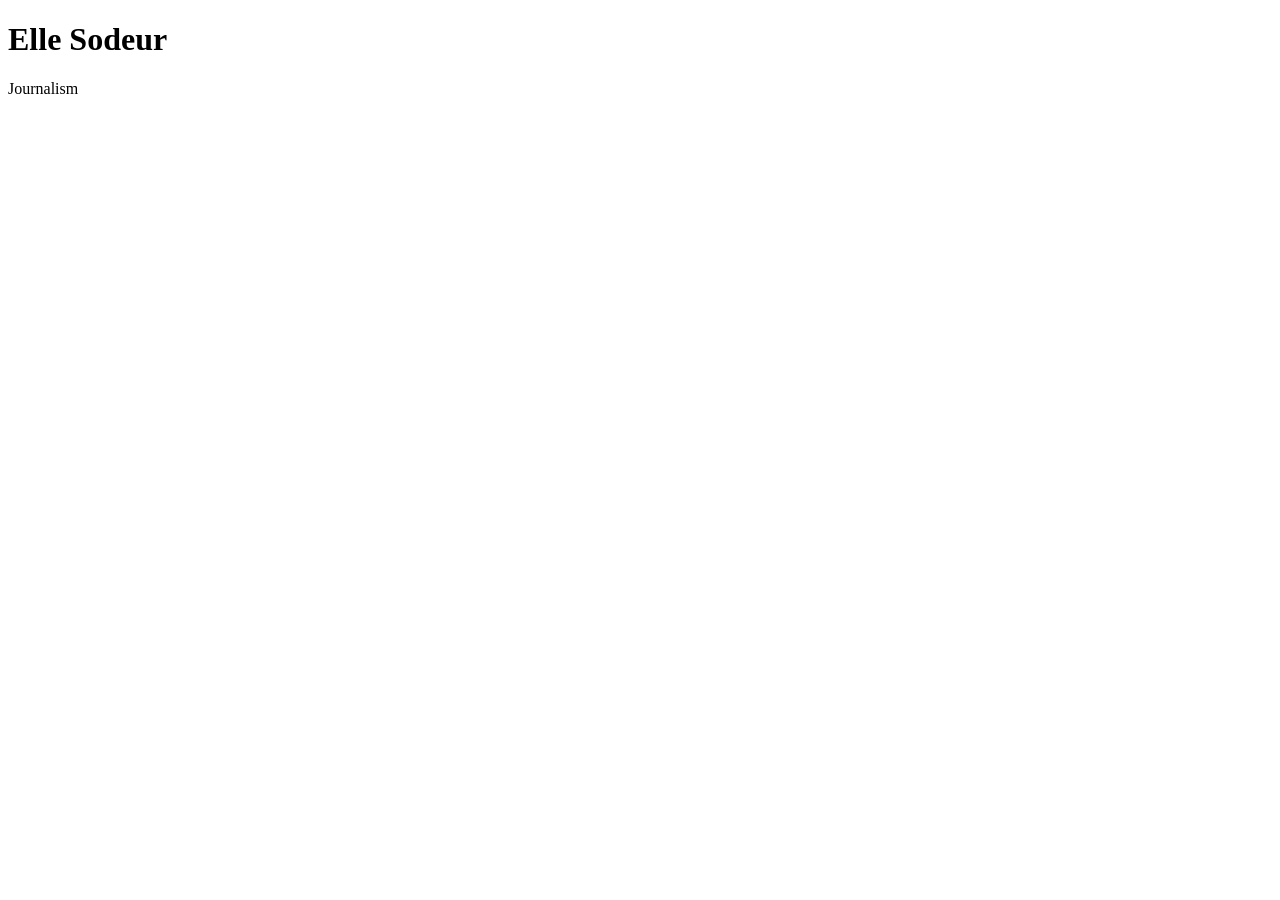
==== index.html @ db246307 "Initiall VSCode cimmit and push" ====
<!DOCTYPE html>
<html lang="en">
<head>
    <meta charset="UTF-8">
    <meta name="viewport" content="width=device-width, initial-scale=1.0">
    <title>Document</title>
     <link rel="stylesheet" href="style.css">
</head>
<body>
    <h1>Elle Sodeur</h1>
    <p>Journalism</p>
</body>
</html>
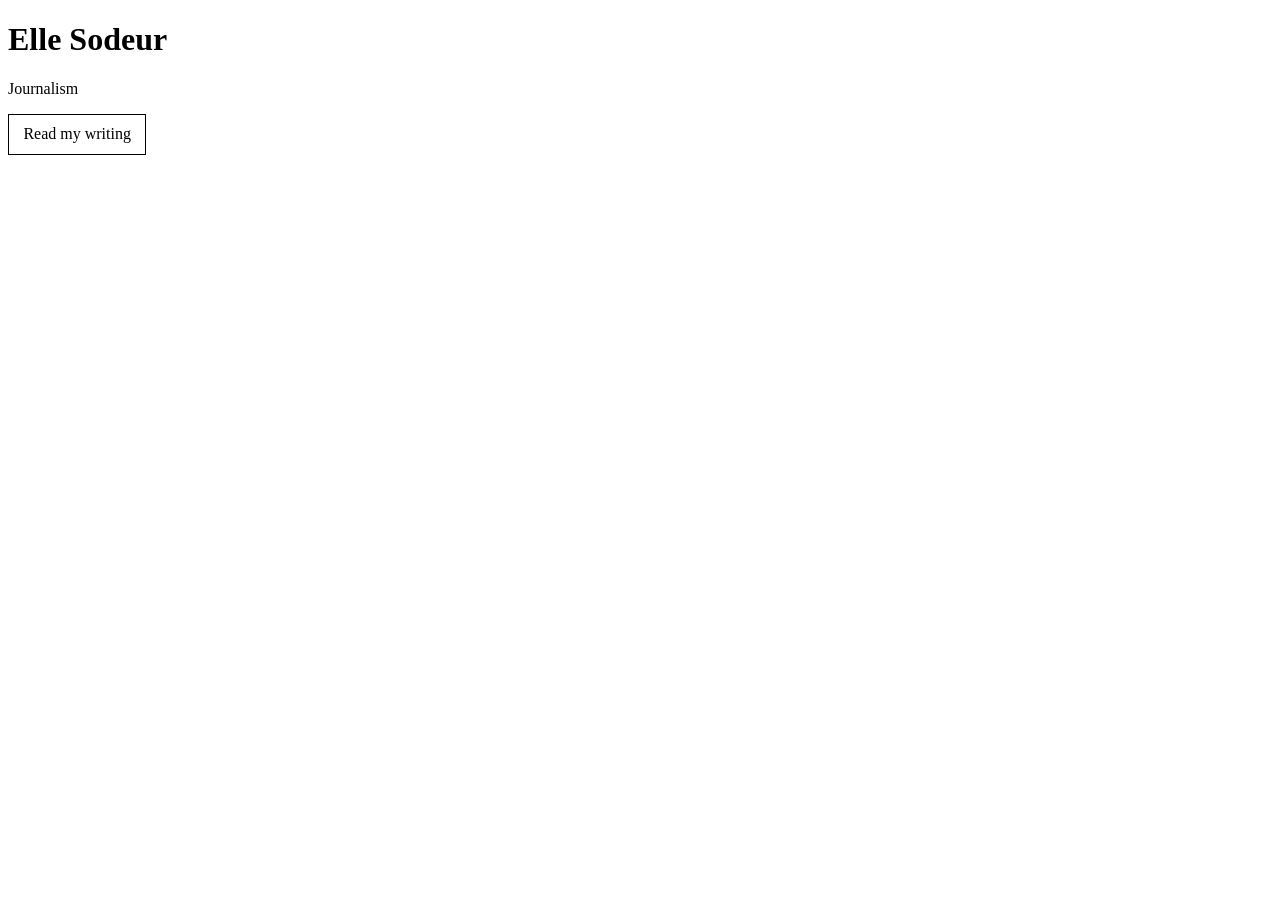
==== commit 95245809: "Branch Publish" ====
--- a/index.html
+++ b/index.html
@@ -3,11 +3,12 @@
 <head>
     <meta charset="UTF-8">
     <meta name="viewport" content="width=device-width, initial-scale=1.0">
-    <title>Document</title>
-     <link rel="stylesheet" href="style.css">
+    <title>Elle Sodeur</title>
+    <link rel="stylesheet" href="style.css">
 </head>
 <body>
     <h1>Elle Sodeur</h1>
     <p>Journalism</p>
+    <p><a class="writing-link" href="writing.html">Read my writing</a></p>
 </body>
 </html>
--- a/style.css
+++ b/style.css
@@ -0,0 +1,132 @@
+a {
+    color: inherit;
+}
+
+.writing-link {
+    display: inline-block;
+    padding: 0.65rem 0.9rem;
+    border: 1px solid currentColor;
+    text-decoration: none;
+}
+
+.writing-link:hover,
+.writing-link:focus-visible {
+    color: #fff;
+    background: #000;
+}
+
+.writing-page {
+    margin: 0;
+    color: #111;
+    font-family: Georgia, "Times New Roman", serif;
+}
+
+.site-header {
+    position: sticky;
+    top: 0;
+    z-index: 2;
+    display: flex;
+    justify-content: space-between;
+    align-items: center;
+    min-height: 4.5rem;
+    padding: 0 1.5rem;
+    background: #fff;
+    font-size: 1.25rem;
+}
+
+.site-name {
+    font-weight: normal;
+}
+
+.directory summary {
+    cursor: pointer;
+    text-decoration: underline;
+    text-underline-offset: 0.15em;
+    list-style: none;
+}
+
+.directory summary::-webkit-details-marker {
+    display: none;
+}
+
+.directory nav {
+    position: absolute;
+    top: calc(100% - 0.5rem);
+    right: 1.5rem;
+    display: grid;
+    gap: 0.75rem;
+    width: min(24rem, calc(100vw - 3rem));
+    max-height: 70vh;
+    overflow-y: auto;
+    padding: 1rem;
+    border: 1px solid #111;
+    background: #fff;
+    font-size: 1rem;
+}
+
+.writing-content {
+    padding: 0 1.5rem;
+}
+
+.writing-intro {
+    max-width: 48rem;
+    margin: 2rem auto 3rem;
+    font-size: 1.2rem;
+    line-height: 1.5;
+}
+
+.writing-content article {
+    margin: 0 0 3rem;
+}
+
+.writing-content article h2 {
+    margin: 0 -1.5rem 1rem;
+    padding: 0.55rem 1.5rem;
+    scroll-margin-top: 5rem;
+    background: #000;
+    color: #fff;
+    font-size: clamp(1.4rem, 4vw, 2rem);
+    font-weight: normal;
+    line-height: 1.25;
+}
+
+.article-body {
+    max-width: 75rem;
+    margin: 0 auto;
+    font-size: clamp(1.1rem, 2vw, 1.35rem);
+    line-height: 1.32;
+}
+
+.article-body p {
+    margin: 0 0 1.25rem;
+}
+
+.back-to-top {
+    position: fixed;
+    right: 1.5rem;
+    bottom: 1rem;
+    padding: 0.3rem 0.5rem;
+    background: #fff;
+}
+
+@media (max-width: 600px) {
+    .site-header {
+        min-height: 3.75rem;
+        padding: 0 1rem;
+    }
+
+    .directory nav {
+        right: 1rem;
+    }
+
+    .writing-content {
+        padding: 0 1rem;
+    }
+
+    .writing-content article h2 {
+        margin-right: -1rem;
+        margin-left: -1rem;
+        padding-right: 1rem;
+        padding-left: 1rem;
+    }
+}
